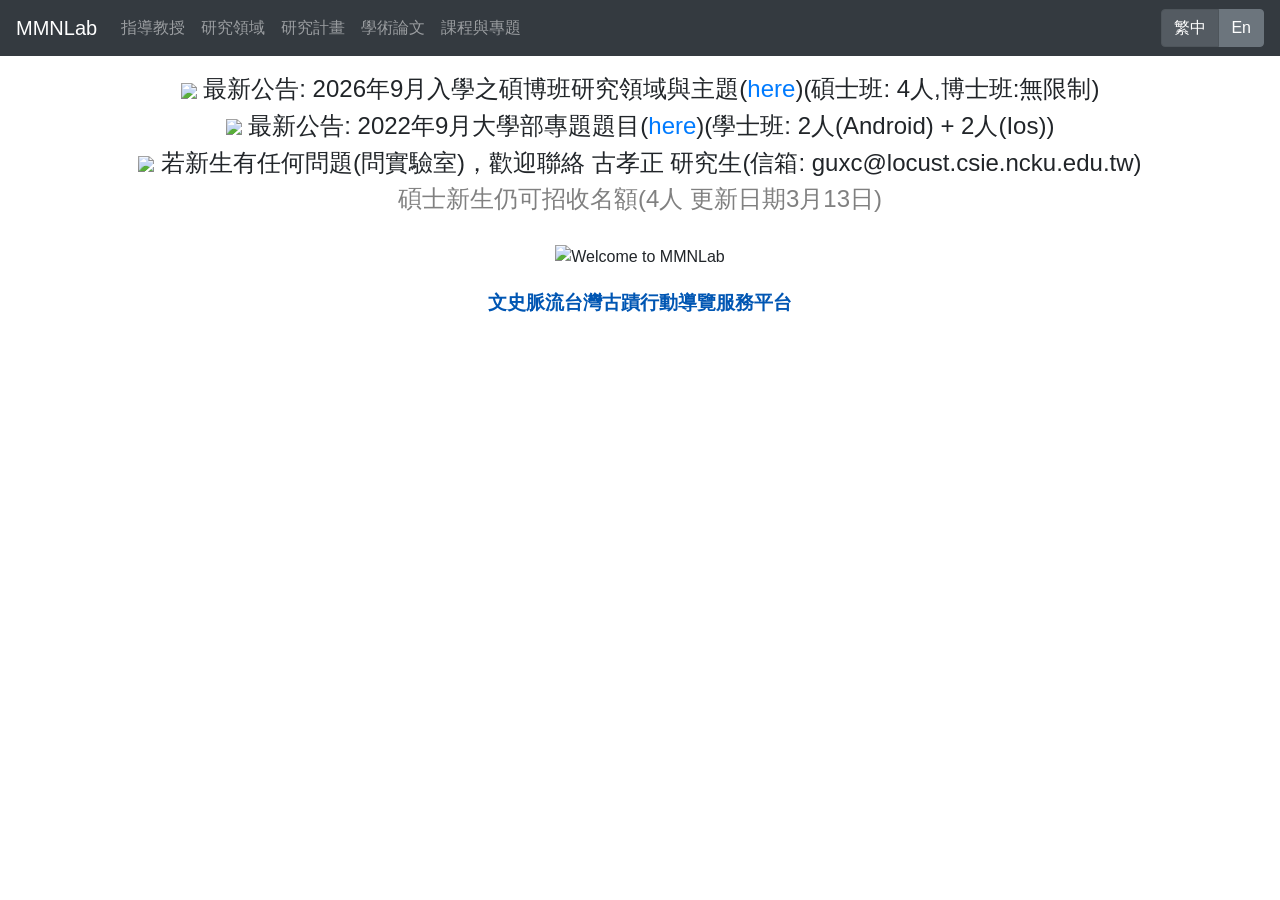
==== ch/index.html @ 9d5ea96c "Update image source paths in index.html" ====
<!DOCTYPE html>
<html>
<head>
    <meta charset="UTF-8">
    <title>MMNLab - 首頁</title>
    <link href="../css/bootstrap.min.css" rel="stylesheet">
    <script src="../js/jquery-1.9.1.min.js"></script>
    <script src="../js/bootstrap.min.js"></script>
    <link rel="stylesheet" type="text/css" href="../css/style.css">
</head>
<body>
    <nav class="navbar navbar-expand-lg bg-dark navbar-dark fixed-top">
        <a class="navbar-brand" href="index.html">MMNLab</a>
        <button class="navbar-toggler" type="button" data-toggle="collapse" data-target="#navbarSupportedContent" aria-controls="navbarSupportedContent" aria-expanded="false" aria-label="Toggle navigation">
            <span class="navbar-toggler-icon"></span>
        </button>              
        <div class="collapse navbar-collapse" id="navbarSupportedContent">
            <ul class="navbar-nav mr-auto">
                <li class="nav-item">
                    <a class="nav-link" href="advisor.html">指導教授</a>
                </li>
                <li class="nav-item">
                    <a class="nav-link" href="research.html">研究領域</a>
                </li>
                <li class="nav-item">
                    <a class="nav-link" href="plan.html">研究計畫</a>
                </li>
                <li class="nav-item">
                    <a class="nav-link" href="publication.html">學術論文</a>
                </li>
                <li class="nav-item">
                    <a class="nav-link" href="course.html">課程與專題</a>
                </li>
            </ul>
            <div class="btn-group" role="group">
                <a type="button" class="btn btn-secondary active" href="#">繁中</a>
                <a type="button" class="btn btn-secondary" href="../index.html">En</a>
            </div>
        </div>
    </nav>

    <div class="container text-center" style="padding-top: 75px;">
        <div style="margin-bottom: 30px;">
            <h4>
                <img src="GIF/new.gif"/> 最新公告: 2026年9月入學之碩博班研究領域與主題(<a href="../files/2026年8月-碩博班研究領域與主題.doc">here</a>)(碩士班: 4人,博士班:無限制)
            </h4>
            <h4>
                <img src="GIF/new.gif"/> 最新公告: 2022年9月大學部專題題目(<a href="../files/大學部專題題目-2022.doc">here</a>)(學士班: 2人(Android) + 2人(Ios))
            </h4>
            <h4>
                <img src="GIF/new.gif"/> 若新生有任何問題(問實驗室)，歡迎聯絡 古孝正 研究生(信箱: guxc@locust.csie.ncku.edu.tw)
            </h4>
            <h4 style="color: gray;">碩士新生仍可招收名額(4人 更新日期3月13日)</h4>
        </div>
        
        <img src="../images/welcome.gif" alt="Welcome to MMNLab" style="max-width: 100%; height: auto;"/>
        
        <div style="margin-top: 20px;">
            <a href="http://deh.csie.ncku.edu.tw/" target="_blank" style="font-weight: bold; color: #0056b3; font-size: 1.2em;">文史脈流台灣古蹟行動導覽服務平台</a>
        </div>
    </div>
</body>
</html>
---- css/style.css ----
html {
    height: 100%;
}
body {
    min-height: 100%;
}
.cn {
    position: absolute;
    top: 50%;
    left: 50%;
    margin-right: -50%;
    transform: translate(-50%, -50%);
}
p , li , h5 {
    text-align: left;
}
.detail li {
    padding-top: 15px;
}
.sticky {
    position: -webkit-sticky;
    position: sticky;
    top: 50px;
 }
 caption {
    caption-side: top;
    text-align: center;
 }
 
/*
     FILE ARCHIVED ON 19:35:56 Apr 23, 2024 AND RETRIEVED FROM THE
     INTERNET ARCHIVE ON 08:49:27 Mar 10, 2026.
     JAVASCRIPT APPENDED BY WAYBACK MACHINE, COPYRIGHT INTERNET ARCHIVE.

     ALL OTHER CONTENT MAY ALSO BE PROTECTED BY COPYRIGHT (17 U.S.C.
     SECTION 108(a)(3)).
*/
/*
playback timings (ms):
  capture_cache.get: 0.564
  load_resource: 234.002
  PetaboxLoader3.resolve: 122.722
  PetaboxLoader3.datanode: 100.566 (2)
  loaddict: 36.697
*/
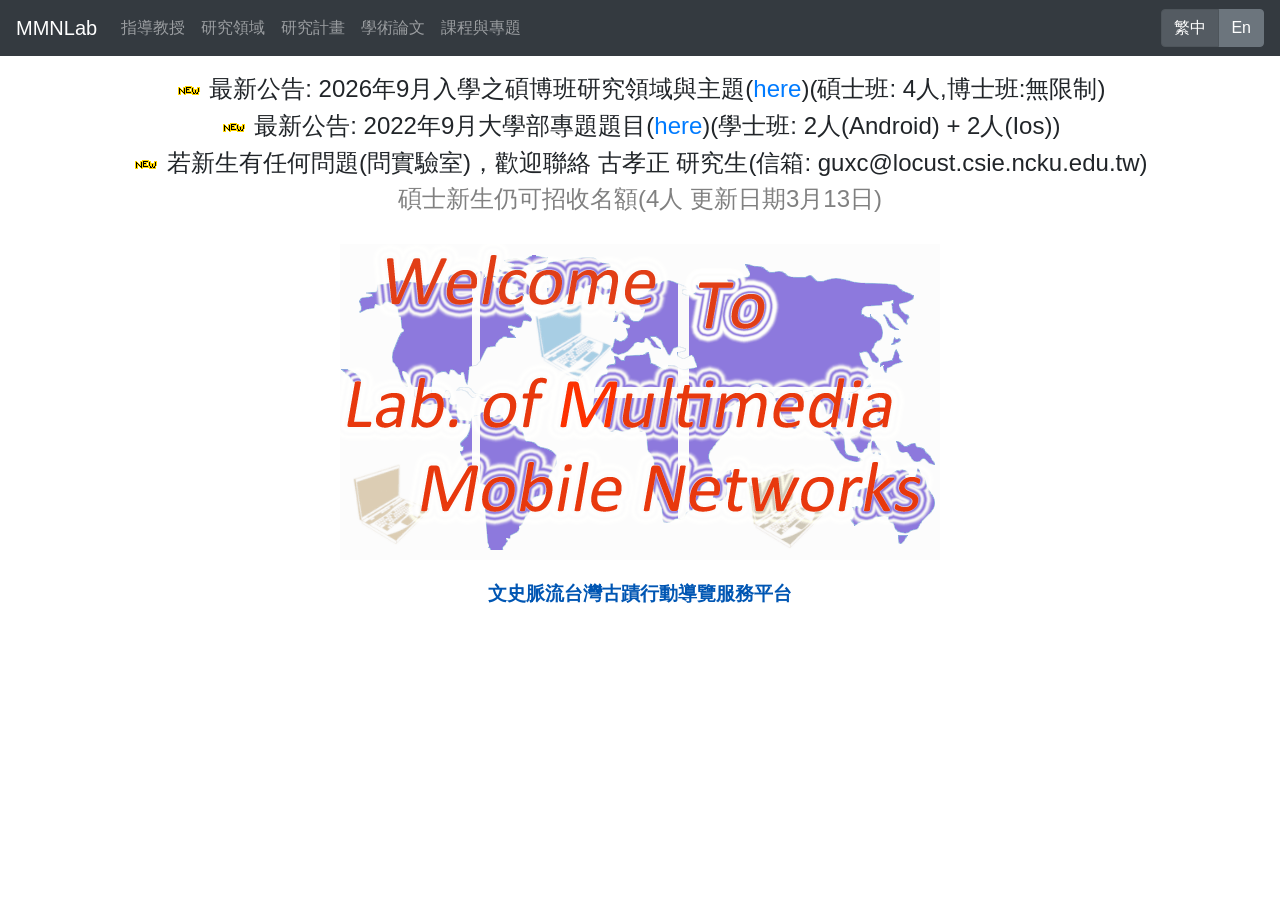
==== commit 24c27a1f: "Update index.html" ====
--- a/ch/index.html
+++ b/ch/index.html
@@ -42,18 +42,18 @@
     <div class="container text-center" style="padding-top: 75px;">
         <div style="margin-bottom: 30px;">
             <h4>
-                <img src="GIF/new.gif"/> 最新公告: 2026年9月入學之碩博班研究領域與主題(<a href="../files/2026年8月-碩博班研究領域與主題.doc">here</a>)(碩士班: 4人,博士班:無限制)
+                <img src="../GIF/new.gif"/> 最新公告: 2026年9月入學之碩博班研究領域與主題(<a href="../files/2026年8月-碩博班研究領域與主題.doc">here</a>)(碩士班: 4人,博士班:無限制)
             </h4>
             <h4>
-                <img src="GIF/new.gif"/> 最新公告: 2022年9月大學部專題題目(<a href="../files/大學部專題題目-2022.doc">here</a>)(學士班: 2人(Android) + 2人(Ios))
+                <img src="../GIF/new.gif"/> 最新公告: 2022年9月大學部專題題目(<a href="../files/大學部專題題目-2022.doc">here</a>)(學士班: 2人(Android) + 2人(Ios))
             </h4>
             <h4>
-                <img src="GIF/new.gif"/> 若新生有任何問題(問實驗室)，歡迎聯絡 古孝正 研究生(信箱: guxc@locust.csie.ncku.edu.tw)
+                <img src="../GIF/new.gif"/> 若新生有任何問題(問實驗室)，歡迎聯絡 古孝正 研究生(信箱: guxc@locust.csie.ncku.edu.tw)
             </h4>
             <h4 style="color: gray;">碩士新生仍可招收名額(4人 更新日期3月13日)</h4>
         </div>
         
-        <img src="../images/welcome.gif" alt="Welcome to MMNLab" style="max-width: 100%; height: auto;"/>
+        <img src="../GIF/welcome.gif" alt="Welcome to MMNLab" style="max-width: 100%; height: auto;"/>
         
         <div style="margin-top: 20px;">
             <a href="http://deh.csie.ncku.edu.tw/" target="_blank" style="font-weight: bold; color: #0056b3; font-size: 1.2em;">文史脈流台灣古蹟行動導覽服務平台</a>
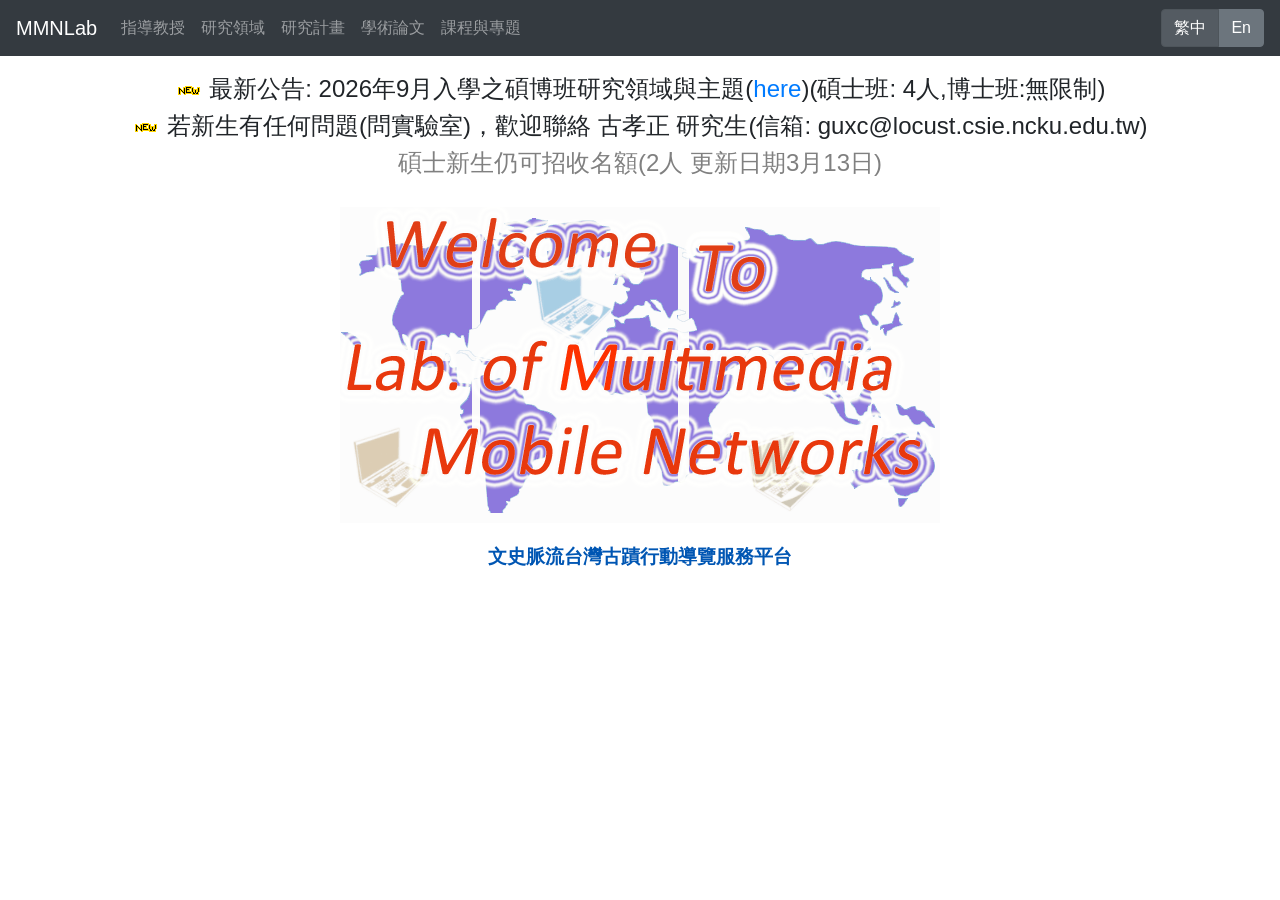
==== commit 250d5fb9: "Update admission quotas" ====
--- a/ch/index.html
+++ b/ch/index.html
@@ -2,6 +2,7 @@
 <html>
 <head>
     <meta charset="UTF-8">
+    <meta name="viewport" content="width=device-width, initial-scale=1.0">
     <title>MMNLab - 首頁</title>
     <link href="../css/bootstrap.min.css" rel="stylesheet">
     <script src="../js/jquery-1.9.1.min.js"></script>
@@ -45,12 +46,9 @@
                 <img src="../GIF/new.gif"/> 最新公告: 2026年9月入學之碩博班研究領域與主題(<a href="../files/2026年8月-碩博班研究領域與主題.doc">here</a>)(碩士班: 4人,博士班:無限制)
             </h4>
             <h4>
-                <img src="../GIF/new.gif"/> 最新公告: 2022年9月大學部專題題目(<a href="../files/大學部專題題目-2022.doc">here</a>)(學士班: 2人(Android) + 2人(Ios))
-            </h4>
-            <h4>
                 <img src="../GIF/new.gif"/> 若新生有任何問題(問實驗室)，歡迎聯絡 古孝正 研究生(信箱: guxc@locust.csie.ncku.edu.tw)
             </h4>
-            <h4 style="color: gray;">碩士新生仍可招收名額(4人 更新日期3月13日)</h4>
+            <h4 style="color: gray;">碩士新生仍可招收名額(2人 更新日期3月13日)</h4>
         </div>
         
         <img src="../GIF/welcome.gif" alt="Welcome to MMNLab" style="max-width: 100%; height: auto;"/>
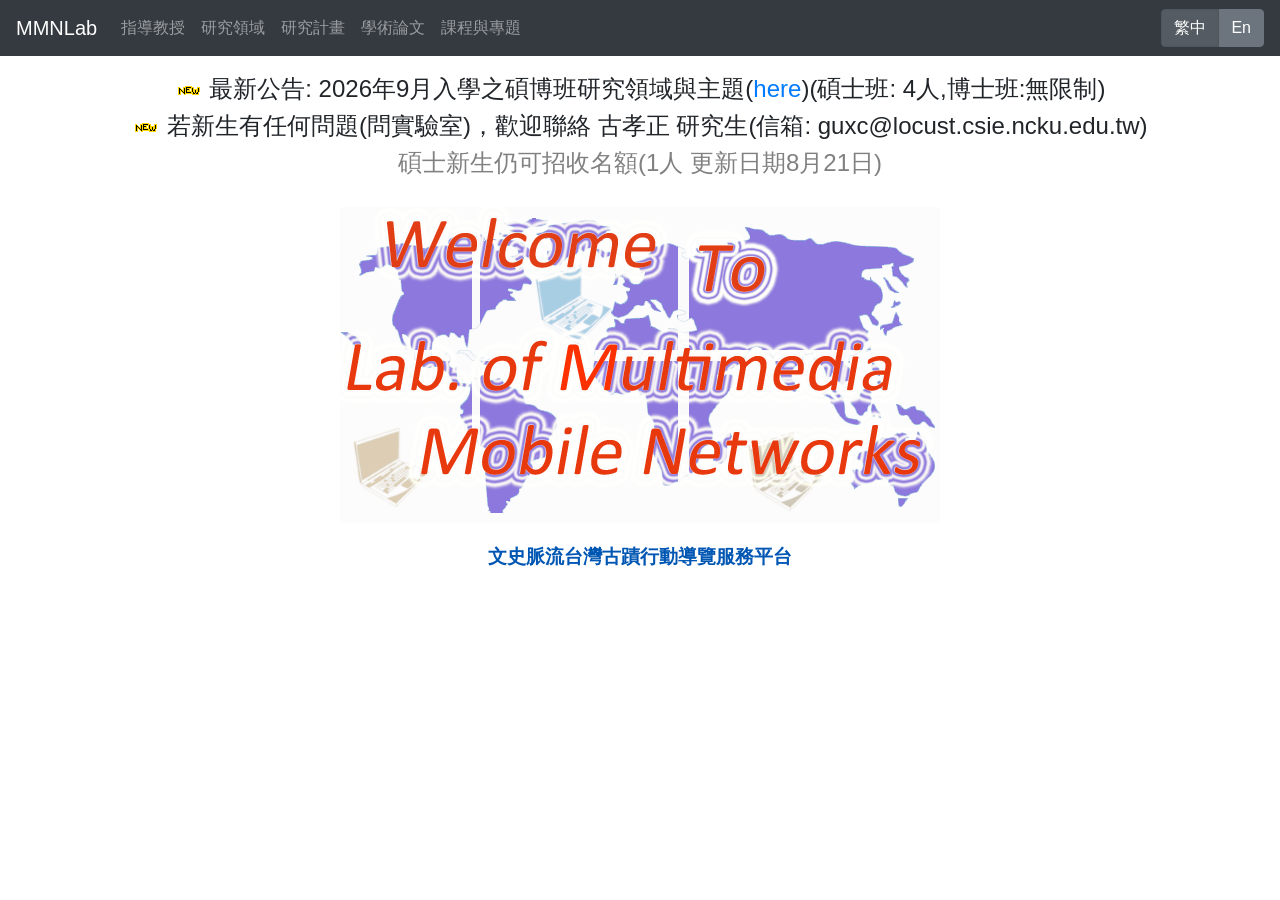
==== commit e46f423f: "Update available slots for master's students" ====
--- a/ch/index.html
+++ b/ch/index.html
@@ -48,7 +48,7 @@
             <h4>
                 <img src="../GIF/new.gif"/> 若新生有任何問題(問實驗室)，歡迎聯絡 古孝正 研究生(信箱: guxc@locust.csie.ncku.edu.tw)
             </h4>
-            <h4 style="color: gray;">碩士新生仍可招收名額(2人 更新日期3月13日)</h4>
+            <h4 style="color: gray;">碩士新生仍可招收名額(1人 更新日期8月21日)</h4>
         </div>
         
         <img src="../GIF/welcome.gif" alt="Welcome to MMNLab" style="max-width: 100%; height: auto;"/>
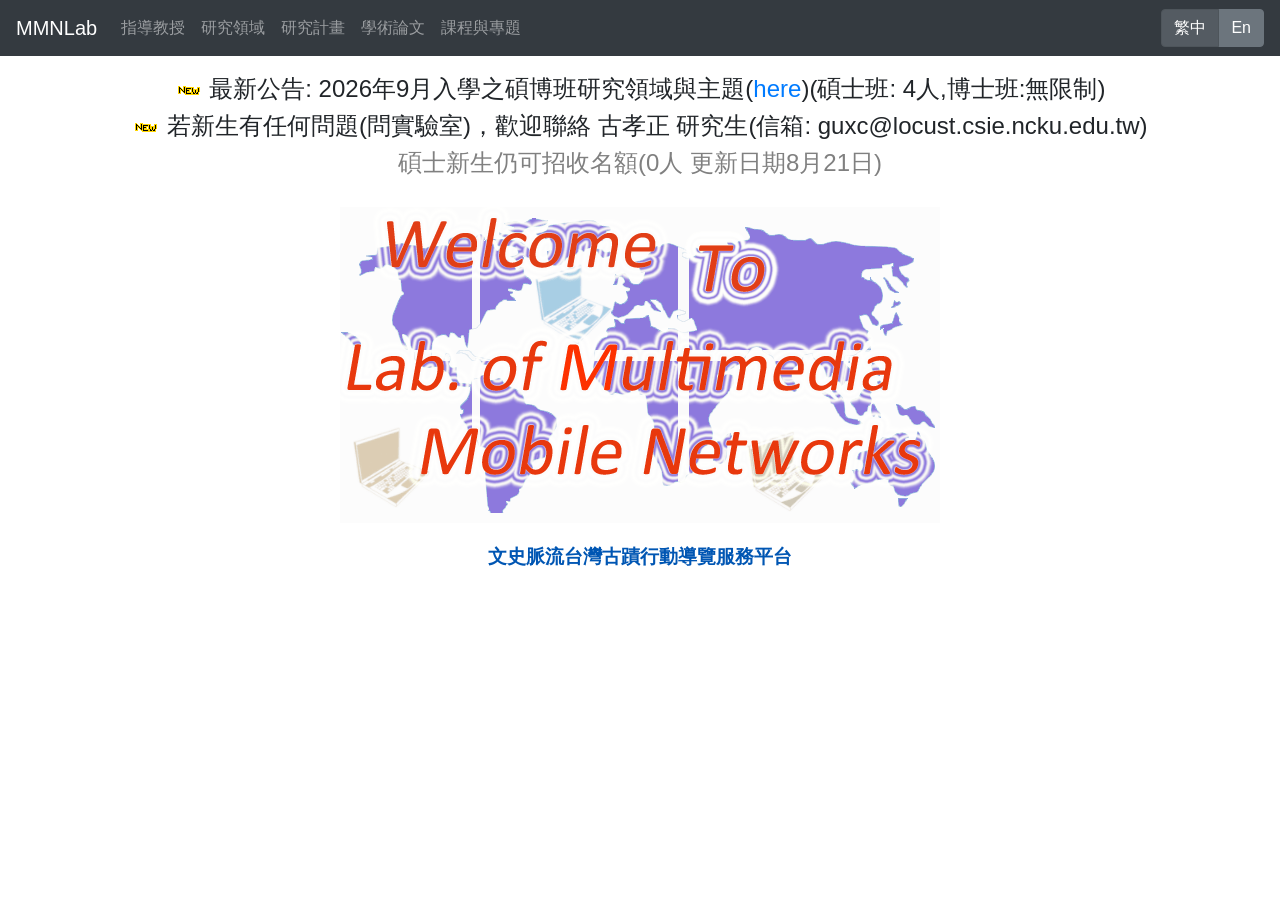
==== commit f2968e80: "update quota" ====
--- a/ch/index.html
+++ b/ch/index.html
@@ -48,7 +48,7 @@
             <h4>
                 <img src="../GIF/new.gif"/> 若新生有任何問題(問實驗室)，歡迎聯絡 古孝正 研究生(信箱: guxc@locust.csie.ncku.edu.tw)
             </h4>
-            <h4 style="color: gray;">碩士新生仍可招收名額(1人 更新日期8月21日)</h4>
+            <h4 style="color: gray;">碩士新生仍可招收名額(0人 更新日期8月21日)</h4>
         </div>
         
         <img src="../GIF/welcome.gif" alt="Welcome to MMNLab" style="max-width: 100%; height: auto;"/>
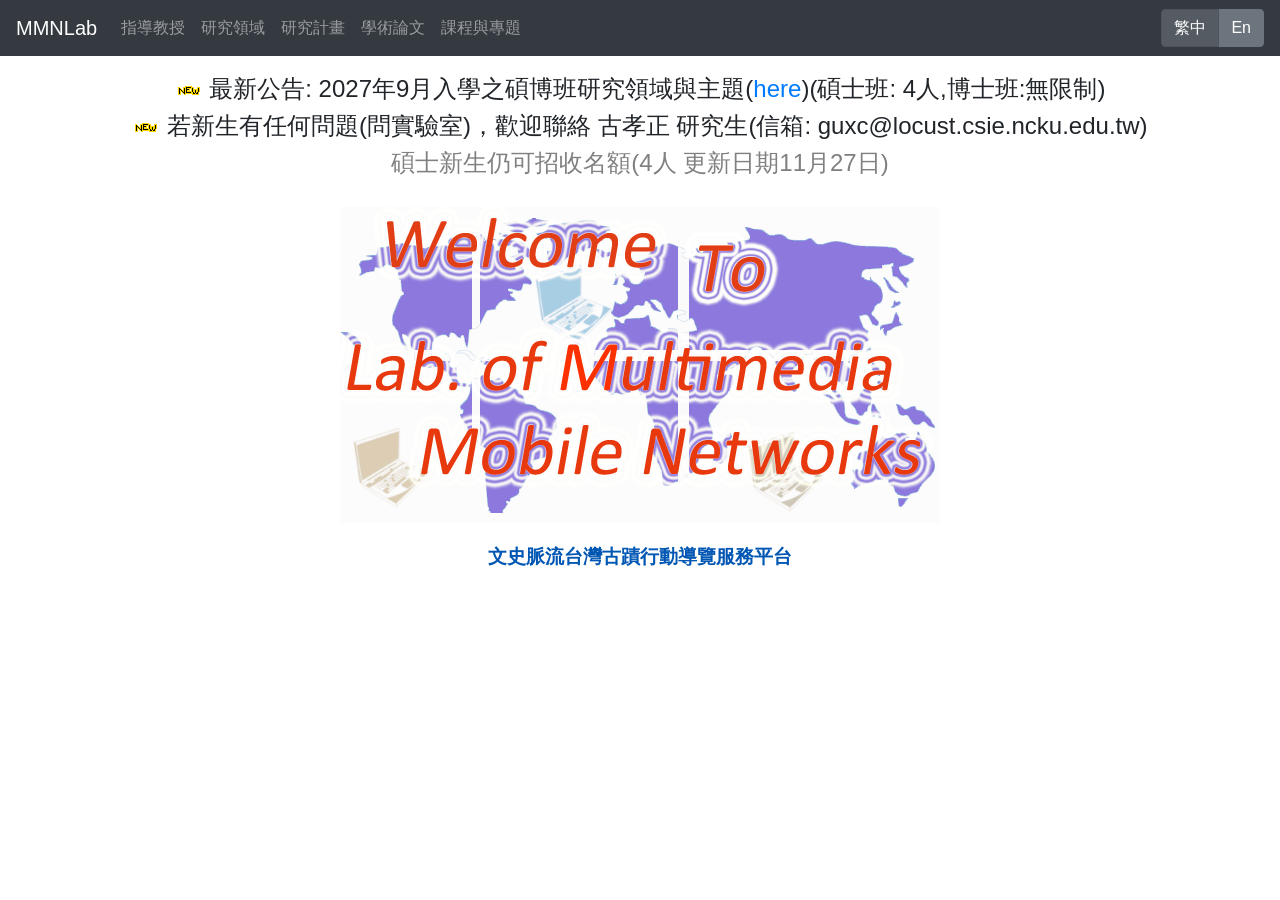
==== commit 025dce3c: "Update 2027 graduate admission topics and open master's quota to 4 - Add 2027年9月-碩博班研究領域與主題.doc and " ====
--- a/ch/index.html
+++ b/ch/index.html
@@ -43,12 +43,12 @@
     <div class="container text-center" style="padding-top: 75px;">
         <div style="margin-bottom: 30px;">
             <h4>
-                <img src="../GIF/new.gif"/> 最新公告: 2026年9月入學之碩博班研究領域與主題(<a href="../files/2026年8月-碩博班研究領域與主題.doc">here</a>)(碩士班: 4人,博士班:無限制)
+                <img src="../GIF/new.gif"/> 最新公告: 2027年9月入學之碩博班研究領域與主題(<a href="../files/2027年9月-碩博班研究領域與主題.doc">here</a>)(碩士班: 4人,博士班:無限制)
             </h4>
             <h4>
                 <img src="../GIF/new.gif"/> 若新生有任何問題(問實驗室)，歡迎聯絡 古孝正 研究生(信箱: guxc@locust.csie.ncku.edu.tw)
             </h4>
-            <h4 style="color: gray;">碩士新生仍可招收名額(0人 更新日期8月21日)</h4>
+            <h4 style="color: gray;">碩士新生仍可招收名額(4人 更新日期11月27日)</h4>
         </div>
         
         <img src="../GIF/welcome.gif" alt="Welcome to MMNLab" style="max-width: 100%; height: auto;"/>
